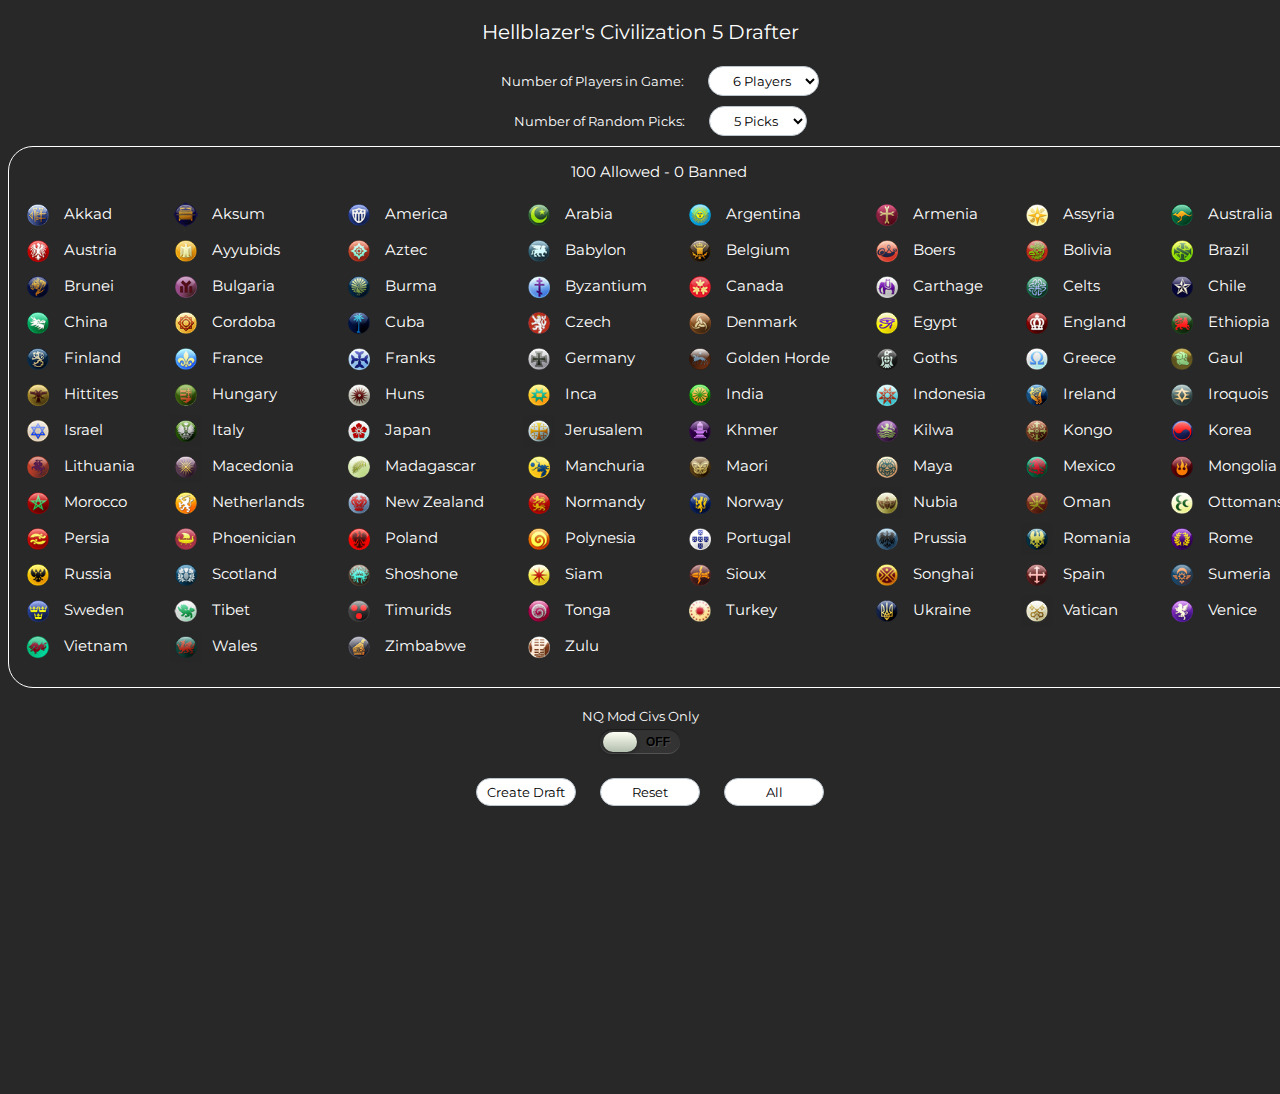
==== index.htm @ 3c6001a4 "civ list match for Lovemod" ====
﻿<!DOCTYPE html PUBLIC "-//W3C//DTD XHTML 1.0 Transitional//EN" "http://www.w3.org/TR/xhtml1/DTD/xhtml1-transitional.dtd">
<html xmlns="http://www.w3.org/1999/xhtml">

<head>
<meta content="text/html; charset=utf-8" http-equiv="Content-Type" />
<title>Hellblazer's Civilization 5 Drafter</title>
<link href="civ5drafter.css" rel="stylesheet" type="text/css" />
<script src="https://ajax.googleapis.com/ajax/libs/jquery/3.3.1/jquery.min.js"></script>
<script src="drafter.js"></script>
</head>

<body>
	<div id="main">
		<div id="header">
			<p class="headline">Hellblazer's Civilization 5 Drafter</p>
		</div>
		
		<form method="post">
			<div id="playerdetails">
			    <ul>
			        <li>
			            <label>Number of Players in Game</label>
			            <select class="drafterdropbox" id="gameplayers">
			                <option>1 Player</option>
			                <option>2 Players</option>
			                <option>3 Players</option>
			                <option>4 Players</option>
			                <option>5 Players</option>
			                <option selected="selected">6 Players</option>
			                <option>7 Players</option>
			                <option>8 Players</option>
			                <option>9 Players</option>
			                <option>10 Players</option>
			                <option>11 Players</option>
			                <option>12 Players</option>
			            </select>
			        </li>
			        <li>
			            <label>Number of Random Picks</label>
			            <select class="drafterdropbox" id="picks">
			                <option>1 Pick</option>
			                <option>2 Picks</option>
			                <option>3 Picks</option>
			                <option>4 Picks</option>
			                <option selected="selected">5 Picks</option>
			                <option>6 Picks</option>
			                <option>7 Picks</option>
			                <option>8 Picks</option>
			                <option>9 Picks</option>
			                <option>10 Picks</option>
			            </select>
			        </li>
			    </ul>
			</div>
			
			<div id="civselections">
				<p class="selectorheadline">100 Allowed - 0 Banned</p>
				<table id="civilizations">
					<tr>
						<td class="Akkad"><img src="img/akkad.png"></img>Akkad</td>
						<td class="Aksum"><img src="img/aksum.png"></img>Aksum</td>
						<td class="America"><img src="img/america.png"></img>America</td>
						<td class="Arabia"><img src="img/arabia.png"></img>Arabia</td>
						<td class="Argentina"><img src="img/argentina.png"></img>Argentina</td>						
						<td class="Armenia"><img src="img/armenia.png"></img>Armenia</td>
						<td class="Assyria"><img src="img/assyria.png"></img>Assyria</td>	
						<td class="Australia"><img src="img/australia.png"></img>Australia</td>
					</tr>
					<tr>		
						<td class="Austria"><img src="img/austria.png"></img>Austria</td>
						<td class="Ayyubids"><img src="img/ayyubids.png"></img>Ayyubids</td>
						<td class="Aztec"><img src="img/aztec.png"></img>Aztec</td>
						<td class="Babylon"><img src="img/babylon.png"></img>Babylon</td>
						<td class="Belgium"><img src="img/belgium.png"></img>Belgium</td>
						<td class="Boers"><img src="img/boers.png"></img>Boers</td>
						<td class="Bolivia"><img src="img/bolivia.png"></img>Bolivia</td>
						<td class="Brazil"><img src="img/brazil.png"></img>Brazil</td>
						
					</tr>
					<tr>
						<td class="Bruneian"><img src="img/bruneian.png"></img>Brunei</td>
						<td class="Bulgaria"><img src="img/bulgaria.png"></img>Bulgaria</td>
						<td class="Burma"><img src="img/burma.png"></img>Burma</td>
						<td class="Byzantium"><img src="img/byzantium.png"></img>Byzantium</td>
						<td class="Canada"><img src="img/canada.png"></img>Canada</td>
						<td class="Carthage"><img src="img/carthage.png"></img>Carthage</td>
						<td class="Celts"><img src="img/celts.png"></img>Celts</td>
						<td class="Chile"><img src="img/chile.png"></img>Chile</td>	
					</tr>
					<tr>
						<td class="China"><img src="img/china.png"></img>China</td>
						<td class="Cordoba"><img src="img/moors.png"></img>Cordoba</td>
						<td class="Cuba"><img src="img/cuba.png"></img>Cuba</td>
						<td class="Czech"><img src="img/czech.png"></img>Czech</td>
						<td class="Denmark"><img src="img/denmark.png"></img>Denmark</td>
						<td class="Egypt"><img src="img/egypt.png"></img>Egypt</td>
						<td class="England"><img src="img/england.png"></img>England</td>
						<td class="Ethiopia"><img src="img/ethiopia.png"></img>Ethiopia</td>
					</tr>
					<tr>
						<td class="Finland"><img src="img/finland.png"></img>Finland</td>
						<td class="France"><img src="img/france.png"></img>France</td>
						<td class="Franks"><img src="img/franks.png"></img>Franks</td>
						<td class="Germany"><img src="img/germany.png"></img>Germany</td>
						<td class="Golden"><img src="img/golden.png"></img>Golden Horde</td>
						<td class="Goths"><img src="img/goths.png"></img>Goths</td>
						<td class="Greece"><img src="img/greece.png"></img>Greece</td>
						<td class="Gaul"><img src="img/gaul.png"></img>Gaul</td>
					</tr>
					<tr>
						<td class="Hittites"><img src="img/hittites.png"></img>Hittites</td>
						<td class="Hungary"><img src="img/hungary.png"></img>Hungary</td>
						<td class="Huns"><img src="img/huns.png"></img>Huns</td>
						<td class="Inca"><img src="img/inca.png"></img>Inca</td>
						<td class="India"><img src="img/india.png"></img>India</td>
						<td class="Indonesia"><img src="img/indonesia.png"></img>Indonesia</td>
						<td class="Ireland"><img src="img/ireland.png"></img>Ireland</td>
						<td class="Iroquois"><img src="img/iroquois.png"></img>Iroquois</td>
						
					</tr>
					<tr>
						<td class="Israel"><img src="img/israel.png"></img>Israel</td>
						<td class="Italy"><img src="img/italy.png"></img>Italy</td>
						<td class="Japan"><img src="img/japan.png"></img>Japan</td>
						<td class="Jerusalem"><img src="img/jerusalem.png"></img>Jerusalem</td>
						<td class="Khmer"><img src="img/khmer.png"></img>Khmer</td>
						<td class="Kilwa"><img src="img/kilwa.png"></img>Kilwa</td>
						<td class="Kongo"><img src="img/kongo.png"></img>Kongo</td>
						<td class="Korea"><img src="img/korea.png"></img>Korea</td>
					</tr>
					<tr>
						<td class="Lithuania"><img src="img/lithuania.png"></img>Lithuania</td>
						<td class="Macedonian"><img src="img/macedonian.png"></img>Macedonia</td>
						<td class="Malagasy"><img src="img/malagasy.png"></img>Madagascar</td>
						<td class="Manchuria"><img src="img/manchuria.png"></img>Manchuria</td>
						<td class="Maori"><img src="img/maori.png"></img>Maori</td>
						<td class="Maya"><img src="img/maya.png"></img>Maya</td>
						<td class="Mexican"><img src="img/mexican.png"></img>Mexico</td>
						<td class="Mongolia"><img src="img/mongolia.png"></img>Mongolia</td>
					</tr>
					<tr>
						<td class="Morocco"><img src="img/morocco.png"></img>Morocco</td>
						<td class="Netherlands"><img src="img/netherlands.png"></img>Netherlands</td>
						<td class="NewZealand"><img src="img/newzealand.png"></img>New Zealand</td>
						<td class="Normandy"><img src="img/normandy.png"></img>Normandy</td>
						<td class="Norway"><img src="img/norway.png"></img>Norway</td>
						<td class="Nubia"><img src="img/nubia.png"></img>Nubia</td>
						<td class="Oman"><img src="img/oman.png"></img>Oman</td>
						<td class="Ottomans"><img src="img/ottomans.png"></img>Ottomans</td>
					</tr>
					<tr>
						<td class="Persia"><img src="img/persia.png"></img>Persia</td>
						<td class="Phoenician"><img src="img/phoenician.png"></img>Phoenician</td>
						<td class="Poland"><img src="img/poland.png"></img>Poland</td>
						<td class="Polynesia"><img src="img/polynesia.png"></img>Polynesia</td>
						<td class="Portugal"><img src="img/portugal.png"></img>Portugal</td>
						<td class="Prussian"><img src="img/prussian.png"></img>Prussia</td>
						<td class="Romania"><img src="img/romania.png"></img>Romania</td>
						<td class="Rome"><img src="img/rome.png"></img>Rome</td>
					</tr>
					<tr>
						<td class="Russia"><img src="img/russia.png"></img>Russia</td>
						<td class="Scotland"><img src="img/scotland.png"></img>Scotland</td>
						<td class="Shoshone"><img src="img/shoshone.png"></img>Shoshone</td>
						<td class="Siam"><img src="img/siam.png"></img>Siam</td>
						<td class="Sioux"><img src="img/sioux.png"></img>Sioux</td>
						<td class="Songhai"><img src="img/songhai.png"></img>Songhai</td>
						<td class="Spain"><img src="img/spain.png"></img>Spain</td>
						<td class="Sumeria"><img src="img/sumeria.png"></img>Sumeria</td>
					</tr>
					<tr>
						<td class="Sweden"><img src="img/sweden.png"></img>Sweden</td>
						<td class="Tibet"><img src="img/tibet.png"></img>Tibet</td>
						<td class="Timurids"><img src="img/timurids.png"></img>Timurids</td>
						<td class="Tonga"><img src="img/tonga.png"></img>Tonga</td>
						<td class="Turkey"><img src="img/turkey.png"></img>Turkey</td>
						<td class="Ukraine"><img src="img/ukraine.png"></img>Ukraine</td>
						<td class="Vatican"><img src="img/vatican.png"></img>Vatican</td>
						<td class="Venetian"><img src="img/venetian.png"></img>Venice</td>
					</tr>
					<tr>
						<td class="Vietnam"><img src="img/vietnam.png"></img>Vietnam</td>
						<td class="Wales"><img src="img/wales.png"></img>Wales</td>
						<td class="Zimbabwe"><img src="img/zimbabwe.png"></img>Zimbabwe</td>
						<td class="Zulu"><img src="img/zulu.png"></img>Zulu</td>
					</tr>
				</table>
			</div>
			<div id="nqonly">
				<label>NQ Mod Civs Only</label>
				<div class="slideThree">  
			      <input type="checkbox" value="None" id="slideThree" name="check" unchecked />
			      <label for="slideThree"></label>
			    </div>

			</div>
			<div id="buttons">
				<input class="submitbutton" name="create" id="create" type="button" value="Create Draft" />
				<input class="submitbutton" name="reset" id="reset" type="button" value="Reset" />
				<input class="submitbutton" name="all" id="all" type="button" value="All" />
			</div>
		</form>
		
		<div id="results">
		</div>
	</div>
	
	<div id="copyresultstext">
		<textarea rows="4" cols="50" id="copyTarget">
			Text to Copy
		</textarea>
	</div>
</body>
</html>
---- civ5drafter.css ----
﻿@import url('https://fonts.googleapis.com/css?family=Montserrat');

@font-face {
  font-family: "Montserrat";
}

body {
	background-color: #282828;
}
#main {
	margin: auto;
    width: 100%;
    height: 1000px;
}

#header {
	margin: auto;
    width: 100%;
    height: 30px;
}

.headline {
	font-family: Montserrat;
	font-size: 20px;
	text-align: center;
	color: #ffffff;
}

ul li {
  	list-style: none;
  	font-family: Montserrat;
	font-size: 15px;
	left: 100px;
	color: #ffffff;
	padding-bottom: 10px;

}

ul li > label:after, ul li > label:after {
  	content:":";
}

label {
  	/*display: inline-block;*/
	text-align: right;
	width: 200px;
	font-size: 13px;
	line-height: 16px;
}

input, select {
	display: inline-block;
	background-color: #fff;
	border: solid 1px #BBC5CE;
	margin: 0;
	padding: 5px;
	-moz-border-radius: 2px;
	-webkit-border-radius: 2px;
	border-radius: 2px;
}

#playerdetails {
	margin: auto;
	text-align: center;
    width: 100%;
    height: 50px;

}

#civselections {
	border: 1px solid #ffffff;
	border-radius: 25px;
	margin: auto;
	margin-top: 30px;
	left: 50%;
	width: 1300px;
	height: 540px;
}

.selectorheadline {
	font-family: Montserrat;
	font-size: 15px;
	text-align: center;
	color: #ffffff;

}

#civilizations {
	width: 100%;
	font-family: Montserrat;
	font-size: 15px;
	text-align: center;
	color: #ffffff;
	margin: 0 auto;
}

#civilizations td {
	text-align: left;
	vertical-align:middle;
	/*width: 50px;*/
}

#civilizations img {
	vertical-align:middle;
	padding-right: 10px;
	padding-left: 10px;
	width: 32px;
	height: auto;
}

.civname {
	text-align: left;
}

#nqonly {
	font-family: Montserrat;
	font-size: 15px;
	color: #ffffff;
	margin: auto;
	padding-top: 20px;
	padding-bottom: 20px;
	top: 770px;
	left: 50%;
    width: 750px;
    height: 50px;
	text-align: center;
}

.nqonlybox {
	
}

#buttons {
	margin: auto;
	top: 770px;
	left: 50%;
    width: 750px;
    height: 50px;
	text-align: center;
}

#civilizations td:hover {
	background-color: #464646;
}

#civilizations label {
    clear:left;
    text-align:left;
    width: 50px;
}

.submitbutton {
	font-family: Montserrat;
	border-radius: 15px;
	width: 100px;
	margin-left: 20px;
	
}

.drafterdropbox {
	font-family: Montserrat;
	border-radius: 15px;
	padding-left: 20px;
	margin-left: 20px;
}

#results {
	font-family: Montserrat;
	margin: auto;
	top: 815px;
	left: 50%;
    width: 100%;
    height: 50px;
	text-align: center;
}

.drawerror {
	text-align: center;
	color: #ffff00;
}

.drawresults {
	margin: 0 auto;
	color: #000000;
	background-color: #4CAF50;
}

#results img {
	vertical-align:middle;
	padding-right: 10px;
	padding-left: 10px;
	width: 32px;
	height: auto;
}

#copyresults {
	margin: auto;
	margin-top: 15px;
	top: 770px;
	left: 50%;
    width: 750px;
    height: 50px;
	text-align: center;
}

#copyresultstext {
	margin-left: -999px;
}

.rescopied {
	text-align: center;
	color: #ffffff;

}

/* .slideThree */
.slideThree {
  width: 80px;
  height: 24px;
  background: #333;
  margin: 5px auto;
  position: relative;
  border-radius: 50px;
  box-shadow: inset 0px 1px 1px rgba(0, 0, 0, 0.5), 0px 1px 0px rgba(255, 255, 255, 0.2);
}
.slideThree:after {
  content: 'OFF';
  color: #000;
  position: absolute;
  right: 10px;
  z-index: 0;
  font: 12px/26px Arial, sans-serif;
  font-weight: bold;
  text-shadow: 1px 1px 0px rgba(255, 255, 255, 0.15);
}
.slideThree:before {
  content: 'ON';
  color: #27ae60;
  position: absolute;
  left: 10px;
  z-index: 0;
  font: 12px/26px Arial, sans-serif;
  font-weight: bold;
}
.slideThree label {
  display: block;
  width: 34px;
  height: 20px;
  cursor: pointer;
  position: absolute;
  top: 3px;
  left: 3px;
  z-index: 1;
  background: #fcfff4;
  background: linear-gradient(to bottom, #fcfff4 0%, #dfe5d7 40%, #b3bead 100%);
  border-radius: 50px;
  transition: all 0.4s ease;
  box-shadow: 0px 2px 5px 0px rgba(0, 0, 0, 0.3);
}
.slideThree input[type=checkbox] {
  visibility: hidden;
}
.slideThree input[type=checkbox]:checked + label {
  left: 43px;
}
/* end .slideThree */
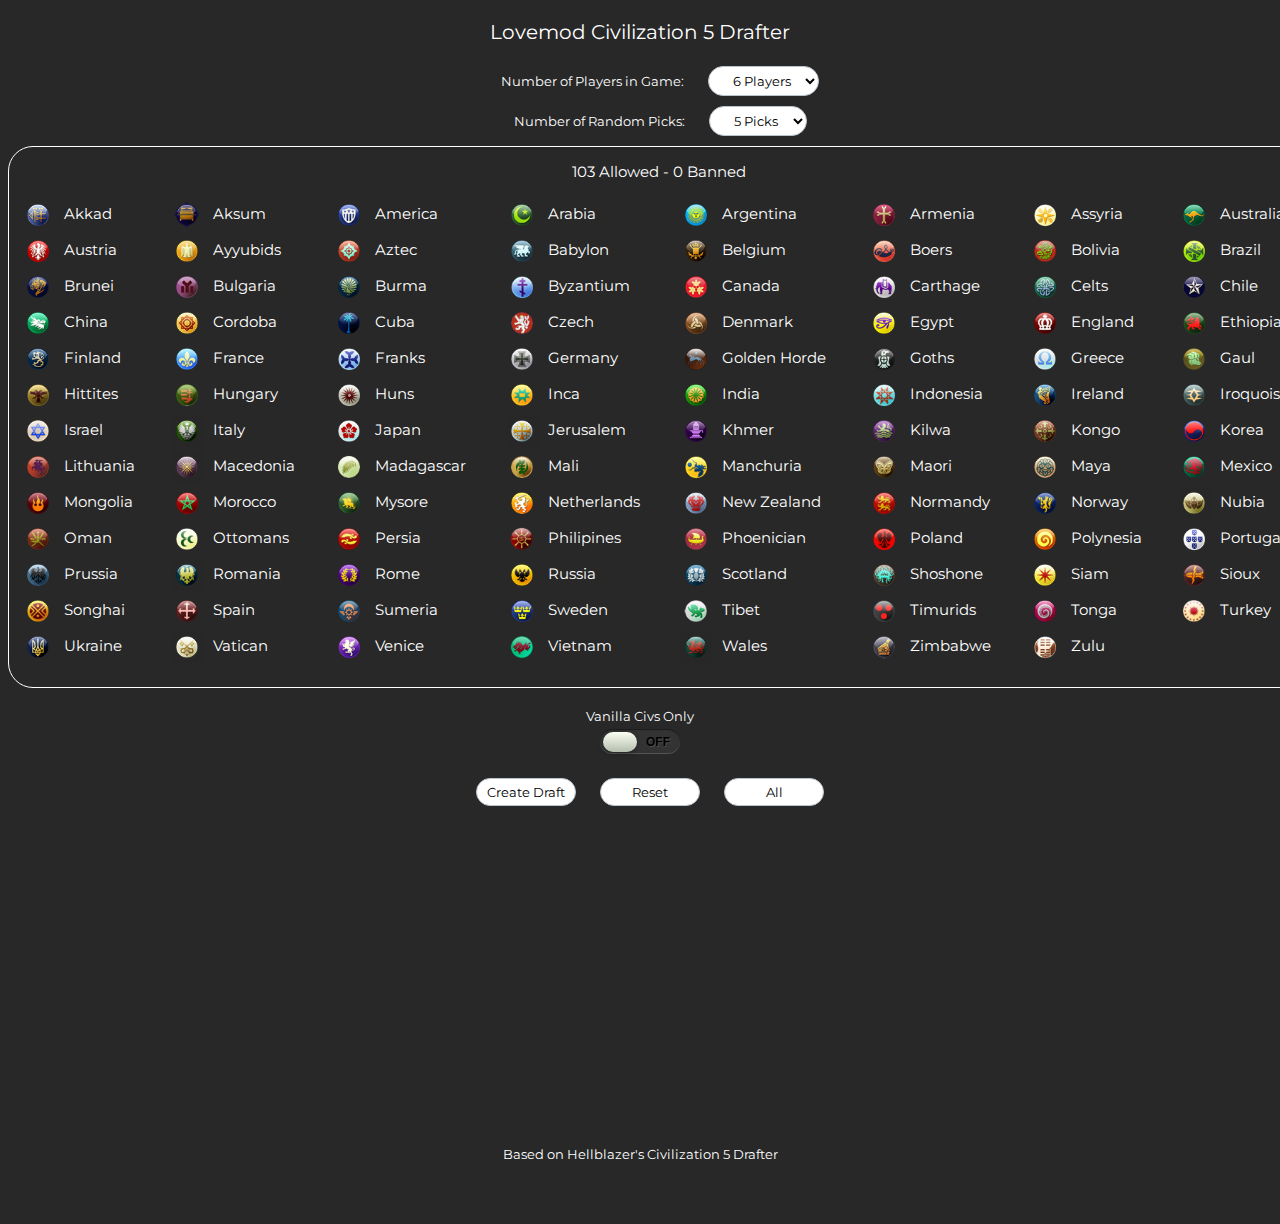
==== commit 482ed613: "Mysore, Mali, Philipines added to drafter magic number to const variable" ====
--- a/index.htm
+++ b/index.htm
@@ -3,7 +3,7 @@
 
 <head>
 <meta content="text/html; charset=utf-8" http-equiv="Content-Type" />
-<title>Hellblazer's Civilization 5 Drafter</title>
+<title>Lovemod Civilization 5 Drafter</title>
 <link href="civ5drafter.css" rel="stylesheet" type="text/css" />
 <script src="https://ajax.googleapis.com/ajax/libs/jquery/3.3.1/jquery.min.js"></script>
 <script src="drafter.js"></script>
@@ -12,7 +12,7 @@
 <body>
 	<div id="main">
 		<div id="header">
-			<p class="headline">Hellblazer's Civilization 5 Drafter</p>
+			<p class="headline">Lovemod Civilization 5 Drafter</p>
 		</div>
 		
 		<form method="post">
@@ -54,7 +54,7 @@
 			</div>
 			
 			<div id="civselections">
-				<p class="selectorheadline">100 Allowed - 0 Banned</p>
+				<p class="selectorheadline">103 Allowed - 0 Banned</p>
 				<table id="civilizations">
 					<tr>
 						<td class="Akkad"><img src="img/akkad.png"></img>Akkad</td>
@@ -89,7 +89,7 @@
 					</tr>
 					<tr>
 						<td class="China"><img src="img/china.png"></img>China</td>
-						<td class="Cordoba"><img src="img/moors.png"></img>Cordoba</td>
+						<td class="Cordoba"><img src="img/cordoba.png"></img>Cordoba</td>
 						<td class="Cuba"><img src="img/cuba.png"></img>Cuba</td>
 						<td class="Czech"><img src="img/czech.png"></img>Czech</td>
 						<td class="Denmark"><img src="img/denmark.png"></img>Denmark</td>
@@ -132,53 +132,56 @@
 						<td class="Lithuania"><img src="img/lithuania.png"></img>Lithuania</td>
 						<td class="Macedonian"><img src="img/macedonian.png"></img>Macedonia</td>
 						<td class="Malagasy"><img src="img/malagasy.png"></img>Madagascar</td>
+						<td class="Mali"><img src="img/mali.png"></img>Mali</td>
 						<td class="Manchuria"><img src="img/manchuria.png"></img>Manchuria</td>
 						<td class="Maori"><img src="img/maori.png"></img>Maori</td>
 						<td class="Maya"><img src="img/maya.png"></img>Maya</td>
 						<td class="Mexican"><img src="img/mexican.png"></img>Mexico</td>
+					</tr>
+					<tr>
 						<td class="Mongolia"><img src="img/mongolia.png"></img>Mongolia</td>
-					</tr>
-					<tr>
 						<td class="Morocco"><img src="img/morocco.png"></img>Morocco</td>
+						<td class="Mysore"><img src="img/mysore.png"></img>Mysore</td>
 						<td class="Netherlands"><img src="img/netherlands.png"></img>Netherlands</td>
 						<td class="NewZealand"><img src="img/newzealand.png"></img>New Zealand</td>
 						<td class="Normandy"><img src="img/normandy.png"></img>Normandy</td>
 						<td class="Norway"><img src="img/norway.png"></img>Norway</td>
 						<td class="Nubia"><img src="img/nubia.png"></img>Nubia</td>
+					</tr>
+					<tr>
 						<td class="Oman"><img src="img/oman.png"></img>Oman</td>
 						<td class="Ottomans"><img src="img/ottomans.png"></img>Ottomans</td>
-					</tr>
-					<tr>
 						<td class="Persia"><img src="img/persia.png"></img>Persia</td>
+						<td class="Philipines"><img src="img/philipines.png"></img>Philipines</td>
 						<td class="Phoenician"><img src="img/phoenician.png"></img>Phoenician</td>
 						<td class="Poland"><img src="img/poland.png"></img>Poland</td>
 						<td class="Polynesia"><img src="img/polynesia.png"></img>Polynesia</td>
 						<td class="Portugal"><img src="img/portugal.png"></img>Portugal</td>
+					</tr>
+					<tr>
 						<td class="Prussian"><img src="img/prussian.png"></img>Prussia</td>
 						<td class="Romania"><img src="img/romania.png"></img>Romania</td>
 						<td class="Rome"><img src="img/rome.png"></img>Rome</td>
-					</tr>
-					<tr>
 						<td class="Russia"><img src="img/russia.png"></img>Russia</td>
 						<td class="Scotland"><img src="img/scotland.png"></img>Scotland</td>
 						<td class="Shoshone"><img src="img/shoshone.png"></img>Shoshone</td>
 						<td class="Siam"><img src="img/siam.png"></img>Siam</td>
 						<td class="Sioux"><img src="img/sioux.png"></img>Sioux</td>
+					</tr>
+					<tr>
 						<td class="Songhai"><img src="img/songhai.png"></img>Songhai</td>
 						<td class="Spain"><img src="img/spain.png"></img>Spain</td>
 						<td class="Sumeria"><img src="img/sumeria.png"></img>Sumeria</td>
-					</tr>
-					<tr>
 						<td class="Sweden"><img src="img/sweden.png"></img>Sweden</td>
 						<td class="Tibet"><img src="img/tibet.png"></img>Tibet</td>
 						<td class="Timurids"><img src="img/timurids.png"></img>Timurids</td>
 						<td class="Tonga"><img src="img/tonga.png"></img>Tonga</td>
 						<td class="Turkey"><img src="img/turkey.png"></img>Turkey</td>
+					</tr>
+					<tr>
 						<td class="Ukraine"><img src="img/ukraine.png"></img>Ukraine</td>
 						<td class="Vatican"><img src="img/vatican.png"></img>Vatican</td>
 						<td class="Venetian"><img src="img/venetian.png"></img>Venice</td>
-					</tr>
-					<tr>
 						<td class="Vietnam"><img src="img/vietnam.png"></img>Vietnam</td>
 						<td class="Wales"><img src="img/wales.png"></img>Wales</td>
 						<td class="Zimbabwe"><img src="img/zimbabwe.png"></img>Zimbabwe</td>
@@ -187,7 +190,7 @@
 				</table>
 			</div>
 			<div id="nqonly">
-				<label>NQ Mod Civs Only</label>
+				<label>Vanilla Civs Only</label>
 				<div class="slideThree">  
 			      <input type="checkbox" value="None" id="slideThree" name="check" unchecked />
 			      <label for="slideThree"></label>
@@ -210,5 +213,9 @@
 			Text to Copy
 		</textarea>
 	</div>
+	
+	<div id="credits">
+		<label>Based on Hellblazer's Civilization 5 Drafter</label>
+	</div>
 </body>
 </html>
--- a/civ5drafter.css
+++ b/civ5drafter.css
@@ -118,6 +118,20 @@
 	color: #ffffff;
 	margin: auto;
 	padding-top: 20px;
+	padding-bottom: 20px;
+	top: 770px;
+	left: 50%;
+    width: 750px;
+    height: 50px;
+	text-align: center;
+}
+
+#credits {
+	font-family: Montserrat;
+	font-size: 15px;
+	color: #ffffff;
+	margin: auto;
+	padding-top: 60px;
 	padding-bottom: 20px;
 	top: 770px;
 	left: 50%;
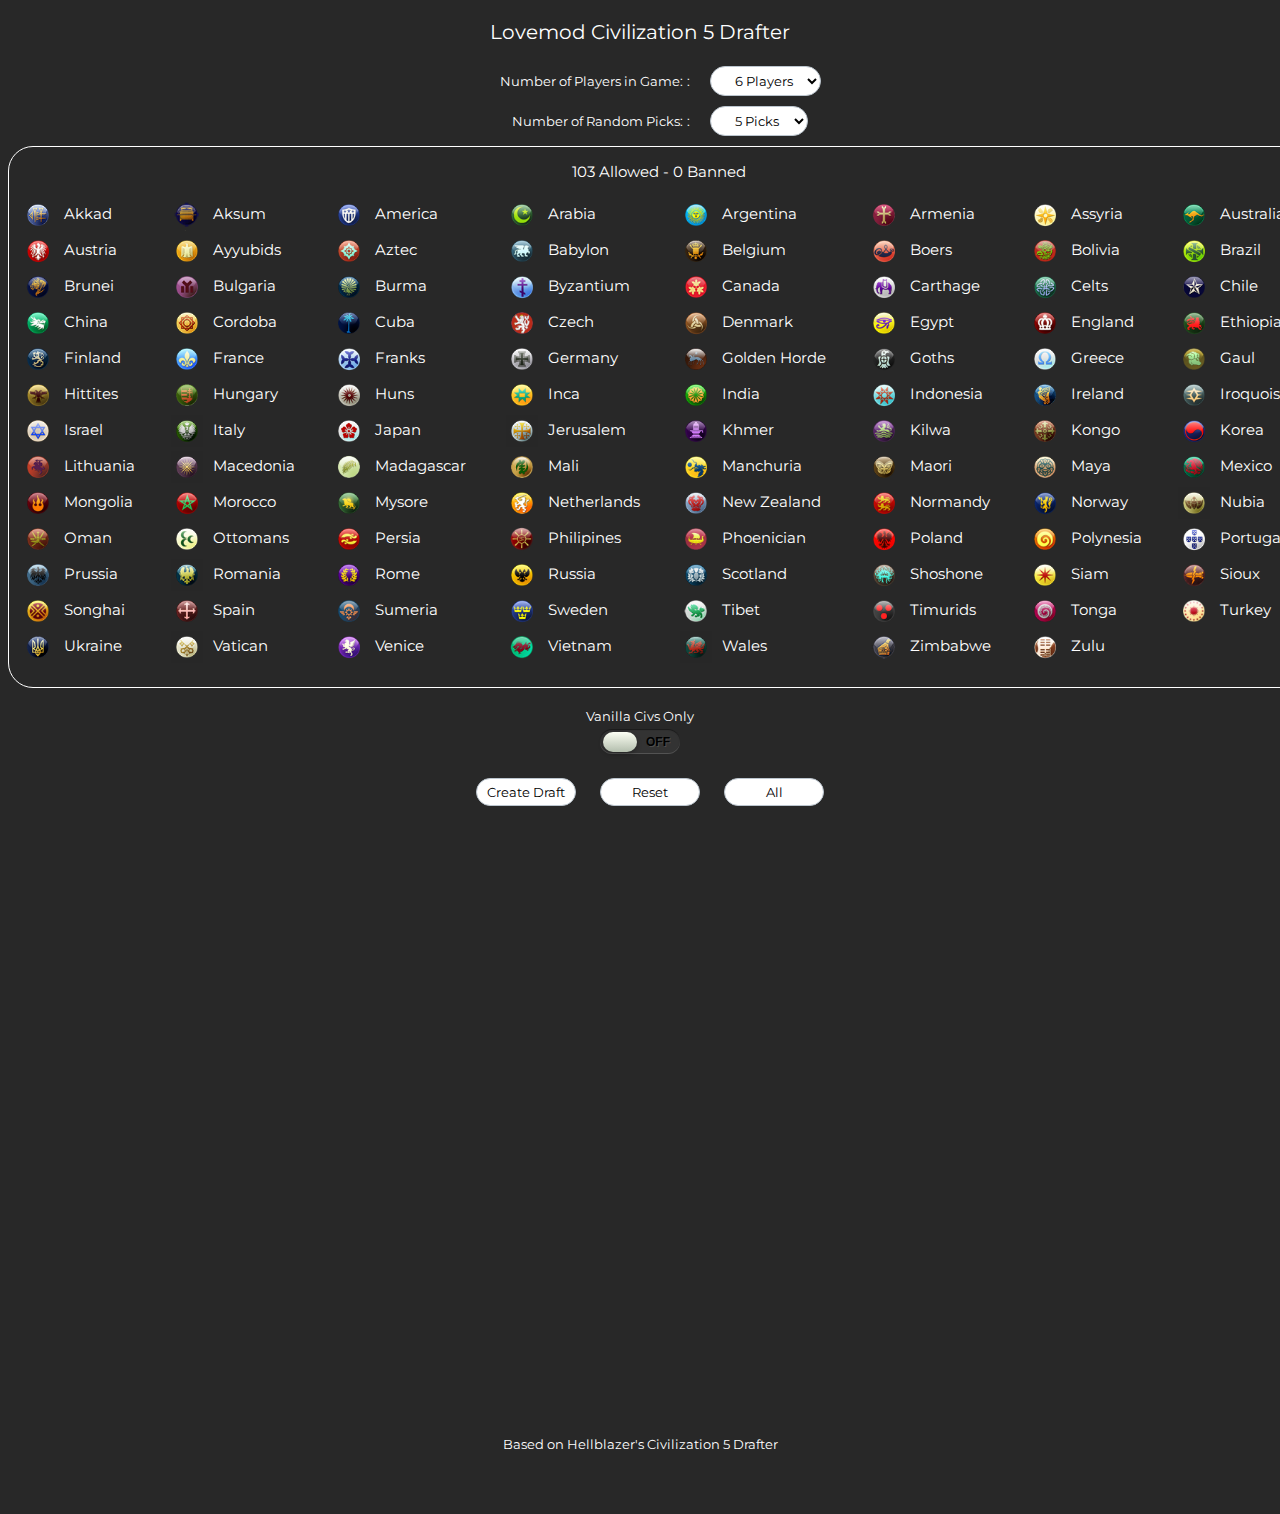
==== commit 36cd9cf8: "silencing warnings" ====
--- a/index.htm
+++ b/index.htm
@@ -1,12 +1,12 @@
 ﻿<!DOCTYPE html PUBLIC "-//W3C//DTD XHTML 1.0 Transitional//EN" "http://www.w3.org/TR/xhtml1/DTD/xhtml1-transitional.dtd">
-<html xmlns="http://www.w3.org/1999/xhtml">
+<html xmlns="http://www.w3.org/1999/xhtml" lang="">
 
 <head>
 <meta content="text/html; charset=utf-8" http-equiv="Content-Type" />
 <title>Lovemod Civilization 5 Drafter</title>
 <link href="civ5drafter.css" rel="stylesheet" type="text/css" />
-<script src="https://ajax.googleapis.com/ajax/libs/jquery/3.3.1/jquery.min.js"></script>
-<script src="drafter.js"></script>
+<script src="https://ajax.googleapis.com/ajax/libs/jquery/3.3.1/jquery.min.js" type=""></script>
+<script src="drafter.js" type=""></script>
 </head>
 
 <body>
@@ -15,12 +15,12 @@
 			<p class="headline">Lovemod Civilization 5 Drafter</p>
 		</div>
 		
-		<form method="post">
+		<form method="post" action="">
 			<div id="playerdetails">
 			    <ul>
 			        <li>
 			            <label>Number of Players in Game</label>
-			            <select class="drafterdropbox" id="gameplayers">
+						<label for="gameplayers"></label><select class="drafterdropbox" id="gameplayers">
 			                <option>1 Player</option>
 			                <option>2 Players</option>
 			                <option>3 Players</option>
@@ -37,7 +37,7 @@
 			        </li>
 			        <li>
 			            <label>Number of Random Picks</label>
-			            <select class="drafterdropbox" id="picks">
+						<label for="picks"></label><select class="drafterdropbox" id="picks">
 			                <option>1 Pick</option>
 			                <option>2 Picks</option>
 			                <option>3 Picks</option>
@@ -57,142 +57,142 @@
 				<p class="selectorheadline">103 Allowed - 0 Banned</p>
 				<table id="civilizations">
 					<tr>
-						<td class="Akkad"><img src="img/akkad.png"></img>Akkad</td>
-						<td class="Aksum"><img src="img/aksum.png"></img>Aksum</td>
-						<td class="America"><img src="img/america.png"></img>America</td>
-						<td class="Arabia"><img src="img/arabia.png"></img>Arabia</td>
-						<td class="Argentina"><img src="img/argentina.png"></img>Argentina</td>						
-						<td class="Armenia"><img src="img/armenia.png"></img>Armenia</td>
-						<td class="Assyria"><img src="img/assyria.png"></img>Assyria</td>	
-						<td class="Australia"><img src="img/australia.png"></img>Australia</td>
+						<td class="Akkad"><img src="img/akkad.png" alt="">Akkad</td>
+						<td class="Aksum"><img src="img/aksum.png" alt="">Aksum</td>
+						<td class="America"><img src="img/america.png" alt="">America</td>
+						<td class="Arabia"><img src="img/arabia.png" alt="">Arabia</td>
+						<td class="Argentina"><img src="img/argentina.png" alt="">Argentina</td>						
+						<td class="Armenia"><img src="img/armenia.png" alt="">Armenia</td>
+						<td class="Assyria"><img src="img/assyria.png" alt="">Assyria</td>	
+						<td class="Australia"><img src="img/australia.png" alt="">Australia</td>
 					</tr>
 					<tr>		
-						<td class="Austria"><img src="img/austria.png"></img>Austria</td>
-						<td class="Ayyubids"><img src="img/ayyubids.png"></img>Ayyubids</td>
-						<td class="Aztec"><img src="img/aztec.png"></img>Aztec</td>
-						<td class="Babylon"><img src="img/babylon.png"></img>Babylon</td>
-						<td class="Belgium"><img src="img/belgium.png"></img>Belgium</td>
-						<td class="Boers"><img src="img/boers.png"></img>Boers</td>
-						<td class="Bolivia"><img src="img/bolivia.png"></img>Bolivia</td>
-						<td class="Brazil"><img src="img/brazil.png"></img>Brazil</td>
+						<td class="Austria"><img src="img/austria.png" alt="">Austria</td>
+						<td class="Ayyubids"><img src="img/ayyubids.png" alt="">Ayyubids</td>
+						<td class="Aztec"><img src="img/aztec.png" alt="">Aztec</td>
+						<td class="Babylon"><img src="img/babylon.png" alt="">Babylon</td>
+						<td class="Belgium"><img src="img/belgium.png" alt="">Belgium</td>
+						<td class="Boers"><img src="img/boers.png" alt="">Boers</td>
+						<td class="Bolivia"><img src="img/bolivia.png" alt="">Bolivia</td>
+						<td class="Brazil"><img src="img/brazil.png" alt="">Brazil</td>
 						
 					</tr>
 					<tr>
-						<td class="Bruneian"><img src="img/bruneian.png"></img>Brunei</td>
-						<td class="Bulgaria"><img src="img/bulgaria.png"></img>Bulgaria</td>
-						<td class="Burma"><img src="img/burma.png"></img>Burma</td>
-						<td class="Byzantium"><img src="img/byzantium.png"></img>Byzantium</td>
-						<td class="Canada"><img src="img/canada.png"></img>Canada</td>
-						<td class="Carthage"><img src="img/carthage.png"></img>Carthage</td>
-						<td class="Celts"><img src="img/celts.png"></img>Celts</td>
-						<td class="Chile"><img src="img/chile.png"></img>Chile</td>	
-					</tr>
-					<tr>
-						<td class="China"><img src="img/china.png"></img>China</td>
-						<td class="Cordoba"><img src="img/cordoba.png"></img>Cordoba</td>
-						<td class="Cuba"><img src="img/cuba.png"></img>Cuba</td>
-						<td class="Czech"><img src="img/czech.png"></img>Czech</td>
-						<td class="Denmark"><img src="img/denmark.png"></img>Denmark</td>
-						<td class="Egypt"><img src="img/egypt.png"></img>Egypt</td>
-						<td class="England"><img src="img/england.png"></img>England</td>
-						<td class="Ethiopia"><img src="img/ethiopia.png"></img>Ethiopia</td>
-					</tr>
-					<tr>
-						<td class="Finland"><img src="img/finland.png"></img>Finland</td>
-						<td class="France"><img src="img/france.png"></img>France</td>
-						<td class="Franks"><img src="img/franks.png"></img>Franks</td>
-						<td class="Germany"><img src="img/germany.png"></img>Germany</td>
-						<td class="Golden"><img src="img/golden.png"></img>Golden Horde</td>
-						<td class="Goths"><img src="img/goths.png"></img>Goths</td>
-						<td class="Greece"><img src="img/greece.png"></img>Greece</td>
-						<td class="Gaul"><img src="img/gaul.png"></img>Gaul</td>
-					</tr>
-					<tr>
-						<td class="Hittites"><img src="img/hittites.png"></img>Hittites</td>
-						<td class="Hungary"><img src="img/hungary.png"></img>Hungary</td>
-						<td class="Huns"><img src="img/huns.png"></img>Huns</td>
-						<td class="Inca"><img src="img/inca.png"></img>Inca</td>
-						<td class="India"><img src="img/india.png"></img>India</td>
-						<td class="Indonesia"><img src="img/indonesia.png"></img>Indonesia</td>
-						<td class="Ireland"><img src="img/ireland.png"></img>Ireland</td>
-						<td class="Iroquois"><img src="img/iroquois.png"></img>Iroquois</td>
+						<td class="Bruneian"><img src="img/bruneian.png" alt="">Brunei</td>
+						<td class="Bulgaria"><img src="img/bulgaria.png" alt="">Bulgaria</td>
+						<td class="Burma"><img src="img/burma.png" alt="">Burma</td>
+						<td class="Byzantium"><img src="img/byzantium.png" alt="">Byzantium</td>
+						<td class="Canada"><img src="img/canada.png" alt="">Canada</td>
+						<td class="Carthage"><img src="img/carthage.png" alt="">Carthage</td>
+						<td class="Celts"><img src="img/celts.png" alt="">Celts</td>
+						<td class="Chile"><img src="img/chile.png" alt="">Chile</td>	
+					</tr>
+					<tr>
+						<td class="China"><img src="img/china.png" alt="">China</td>
+						<td class="Cordoba"><img src="img/cordoba.png" alt="">Cordoba</td>
+						<td class="Cuba"><img src="img/cuba.png" alt="">Cuba</td>
+						<td class="Czech"><img src="img/czech.png" alt="">Czech</td>
+						<td class="Denmark"><img src="img/denmark.png" alt="">Denmark</td>
+						<td class="Egypt"><img src="img/egypt.png" alt="">Egypt</td>
+						<td class="England"><img src="img/england.png" alt="">England</td>
+						<td class="Ethiopia"><img src="img/ethiopia.png" alt="">Ethiopia</td>
+					</tr>
+					<tr>
+						<td class="Finland"><img src="img/finland.png" alt="">Finland</td>
+						<td class="France"><img src="img/france.png" alt="">France</td>
+						<td class="Franks"><img src="img/franks.png" alt="">Franks</td>
+						<td class="Germany"><img src="img/germany.png" alt="">Germany</td>
+						<td class="Golden"><img src="img/golden.png" alt="">Golden Horde</td>
+						<td class="Goths"><img src="img/goths.png" alt="">Goths</td>
+						<td class="Greece"><img src="img/greece.png" alt="">Greece</td>
+						<td class="Gaul"><img src="img/gaul.png" alt="">Gaul</td>
+					</tr>
+					<tr>
+						<td class="Hittites"><img src="img/hittites.png" alt="">Hittites</td>
+						<td class="Hungary"><img src="img/hungary.png" alt="">Hungary</td>
+						<td class="Huns"><img src="img/huns.png" alt="">Huns</td>
+						<td class="Inca"><img src="img/inca.png" alt="">Inca</td>
+						<td class="India"><img src="img/india.png" alt="">India</td>
+						<td class="Indonesia"><img src="img/indonesia.png" alt="">Indonesia</td>
+						<td class="Ireland"><img src="img/ireland.png" alt="">Ireland</td>
+						<td class="Iroquois"><img src="img/iroquois.png" alt="">Iroquois</td>
 						
 					</tr>
 					<tr>
-						<td class="Israel"><img src="img/israel.png"></img>Israel</td>
-						<td class="Italy"><img src="img/italy.png"></img>Italy</td>
-						<td class="Japan"><img src="img/japan.png"></img>Japan</td>
-						<td class="Jerusalem"><img src="img/jerusalem.png"></img>Jerusalem</td>
-						<td class="Khmer"><img src="img/khmer.png"></img>Khmer</td>
-						<td class="Kilwa"><img src="img/kilwa.png"></img>Kilwa</td>
-						<td class="Kongo"><img src="img/kongo.png"></img>Kongo</td>
-						<td class="Korea"><img src="img/korea.png"></img>Korea</td>
-					</tr>
-					<tr>
-						<td class="Lithuania"><img src="img/lithuania.png"></img>Lithuania</td>
-						<td class="Macedonian"><img src="img/macedonian.png"></img>Macedonia</td>
-						<td class="Malagasy"><img src="img/malagasy.png"></img>Madagascar</td>
-						<td class="Mali"><img src="img/mali.png"></img>Mali</td>
-						<td class="Manchuria"><img src="img/manchuria.png"></img>Manchuria</td>
-						<td class="Maori"><img src="img/maori.png"></img>Maori</td>
-						<td class="Maya"><img src="img/maya.png"></img>Maya</td>
-						<td class="Mexican"><img src="img/mexican.png"></img>Mexico</td>
-					</tr>
-					<tr>
-						<td class="Mongolia"><img src="img/mongolia.png"></img>Mongolia</td>
-						<td class="Morocco"><img src="img/morocco.png"></img>Morocco</td>
-						<td class="Mysore"><img src="img/mysore.png"></img>Mysore</td>
-						<td class="Netherlands"><img src="img/netherlands.png"></img>Netherlands</td>
-						<td class="NewZealand"><img src="img/newzealand.png"></img>New Zealand</td>
-						<td class="Normandy"><img src="img/normandy.png"></img>Normandy</td>
-						<td class="Norway"><img src="img/norway.png"></img>Norway</td>
-						<td class="Nubia"><img src="img/nubia.png"></img>Nubia</td>
-					</tr>
-					<tr>
-						<td class="Oman"><img src="img/oman.png"></img>Oman</td>
-						<td class="Ottomans"><img src="img/ottomans.png"></img>Ottomans</td>
-						<td class="Persia"><img src="img/persia.png"></img>Persia</td>
-						<td class="Philipines"><img src="img/philipines.png"></img>Philipines</td>
-						<td class="Phoenician"><img src="img/phoenician.png"></img>Phoenician</td>
-						<td class="Poland"><img src="img/poland.png"></img>Poland</td>
-						<td class="Polynesia"><img src="img/polynesia.png"></img>Polynesia</td>
-						<td class="Portugal"><img src="img/portugal.png"></img>Portugal</td>
-					</tr>
-					<tr>
-						<td class="Prussian"><img src="img/prussian.png"></img>Prussia</td>
-						<td class="Romania"><img src="img/romania.png"></img>Romania</td>
-						<td class="Rome"><img src="img/rome.png"></img>Rome</td>
-						<td class="Russia"><img src="img/russia.png"></img>Russia</td>
-						<td class="Scotland"><img src="img/scotland.png"></img>Scotland</td>
-						<td class="Shoshone"><img src="img/shoshone.png"></img>Shoshone</td>
-						<td class="Siam"><img src="img/siam.png"></img>Siam</td>
-						<td class="Sioux"><img src="img/sioux.png"></img>Sioux</td>
-					</tr>
-					<tr>
-						<td class="Songhai"><img src="img/songhai.png"></img>Songhai</td>
-						<td class="Spain"><img src="img/spain.png"></img>Spain</td>
-						<td class="Sumeria"><img src="img/sumeria.png"></img>Sumeria</td>
-						<td class="Sweden"><img src="img/sweden.png"></img>Sweden</td>
-						<td class="Tibet"><img src="img/tibet.png"></img>Tibet</td>
-						<td class="Timurids"><img src="img/timurids.png"></img>Timurids</td>
-						<td class="Tonga"><img src="img/tonga.png"></img>Tonga</td>
-						<td class="Turkey"><img src="img/turkey.png"></img>Turkey</td>
-					</tr>
-					<tr>
-						<td class="Ukraine"><img src="img/ukraine.png"></img>Ukraine</td>
-						<td class="Vatican"><img src="img/vatican.png"></img>Vatican</td>
-						<td class="Venetian"><img src="img/venetian.png"></img>Venice</td>
-						<td class="Vietnam"><img src="img/vietnam.png"></img>Vietnam</td>
-						<td class="Wales"><img src="img/wales.png"></img>Wales</td>
-						<td class="Zimbabwe"><img src="img/zimbabwe.png"></img>Zimbabwe</td>
-						<td class="Zulu"><img src="img/zulu.png"></img>Zulu</td>
+						<td class="Israel"><img src="img/israel.png" alt="">Israel</td>
+						<td class="Italy"><img src="img/italy.png" alt="">Italy</td>
+						<td class="Japan"><img src="img/japan.png" alt="">Japan</td>
+						<td class="Jerusalem"><img src="img/jerusalem.png" alt="">Jerusalem</td>
+						<td class="Khmer"><img src="img/khmer.png" alt="">Khmer</td>
+						<td class="Kilwa"><img src="img/kilwa.png" alt="">Kilwa</td>
+						<td class="Kongo"><img src="img/kongo.png" alt="">Kongo</td>
+						<td class="Korea"><img src="img/korea.png" alt="">Korea</td>
+					</tr>
+					<tr>
+						<td class="Lithuania"><img src="img/lithuania.png" alt="">Lithuania</td>
+						<td class="Macedonian"><img src="img/macedonian.png" alt="">Macedonia</td>
+						<td class="Malagasy"><img src="img/malagasy.png" alt="">Madagascar</td>
+						<td class="Mali"><img src="img/mali.png" alt="">Mali</td>
+						<td class="Manchuria"><img src="img/manchuria.png" alt="">Manchuria</td>
+						<td class="Maori"><img src="img/maori.png" alt="">Maori</td>
+						<td class="Maya"><img src="img/maya.png" alt="">Maya</td>
+						<td class="Mexican"><img src="img/mexican.png" alt="">Mexico</td>
+					</tr>
+					<tr>
+						<td class="Mongolia"><img src="img/mongolia.png" alt="">Mongolia</td>
+						<td class="Morocco"><img src="img/morocco.png" alt="">Morocco</td>
+						<td class="Mysore"><img src="img/mysore.png" alt="">Mysore</td>
+						<td class="Netherlands"><img src="img/netherlands.png" alt="">Netherlands</td>
+						<td class="NewZealand"><img src="img/newzealand.png" alt="">New Zealand</td>
+						<td class="Normandy"><img src="img/normandy.png" alt="">Normandy</td>
+						<td class="Norway"><img src="img/norway.png" alt="">Norway</td>
+						<td class="Nubia"><img src="img/nubia.png" alt="">Nubia</td>
+					</tr>
+					<tr>
+						<td class="Oman"><img src="img/oman.png" alt="">Oman</td>
+						<td class="Ottomans"><img src="img/ottomans.png" alt="">Ottomans</td>
+						<td class="Persia"><img src="img/persia.png" alt="">Persia</td>
+						<td class="Philipines"><img src="img/philipines.png" alt="">Philipines</td>
+						<td class="Phoenician"><img src="img/phoenician.png" alt="">Phoenician</td>
+						<td class="Poland"><img src="img/poland.png" alt="">Poland</td>
+						<td class="Polynesia"><img src="img/polynesia.png" alt="">Polynesia</td>
+						<td class="Portugal"><img src="img/portugal.png" alt="">Portugal</td>
+					</tr>
+					<tr>
+						<td class="Prussian"><img src="img/prussian.png" alt="">Prussia</td>
+						<td class="Romania"><img src="img/romania.png" alt="">Romania</td>
+						<td class="Rome"><img src="img/rome.png" alt="">Rome</td>
+						<td class="Russia"><img src="img/russia.png" alt="">Russia</td>
+						<td class="Scotland"><img src="img/scotland.png" alt="">Scotland</td>
+						<td class="Shoshone"><img src="img/shoshone.png" alt="">Shoshone</td>
+						<td class="Siam"><img src="img/siam.png" alt="">Siam</td>
+						<td class="Sioux"><img src="img/sioux.png" alt="">Sioux</td>
+					</tr>
+					<tr>
+						<td class="Songhai"><img src="img/songhai.png" alt="">Songhai</td>
+						<td class="Spain"><img src="img/spain.png" alt="">Spain</td>
+						<td class="Sumeria"><img src="img/sumeria.png" alt="">Sumeria</td>
+						<td class="Sweden"><img src="img/sweden.png" alt="">Sweden</td>
+						<td class="Tibet"><img src="img/tibet.png" alt="">Tibet</td>
+						<td class="Timurids"><img src="img/timurids.png" alt="">Timurids</td>
+						<td class="Tonga"><img src="img/tonga.png" alt="">Tonga</td>
+						<td class="Turkey"><img src="img/turkey.png" alt="">Turkey</td>
+					</tr>
+					<tr>
+						<td class="Ukraine"><img src="img/ukraine.png" alt="">Ukraine</td>
+						<td class="Vatican"><img src="img/vatican.png" alt="">Vatican</td>
+						<td class="Venetian"><img src="img/venetian.png" alt="">Venice</td>
+						<td class="Vietnam"><img src="img/vietnam.png" alt="">Vietnam</td>
+						<td class="Wales"><img src="img/wales.png" alt="">Wales</td>
+						<td class="Zimbabwe"><img src="img/zimbabwe.png" alt="">Zimbabwe</td>
+						<td class="Zulu"><img src="img/zulu.png" alt="">Zulu</td>
 					</tr>
 				</table>
 			</div>
 			<div id="nqonly">
 				<label>Vanilla Civs Only</label>
 				<div class="slideThree">  
-			      <input type="checkbox" value="None" id="slideThree" name="check" unchecked />
+			      <input type="checkbox" value="None" id="slideThree" name="check"/>
 			      <label for="slideThree"></label>
 			    </div>
 
@@ -209,7 +209,7 @@
 	</div>
 	
 	<div id="copyresultstext">
-		<textarea rows="4" cols="50" id="copyTarget">
+		<label for="copyTarget"></label><textarea rows="4" cols="50" id="copyTarget">
 			Text to Copy
 		</textarea>
 	</div>
--- a/civ5drafter.css
+++ b/civ5drafter.css
@@ -131,7 +131,7 @@
 	font-size: 15px;
 	color: #ffffff;
 	margin: auto;
-	padding-top: 60px;
+	padding-top: 350px;
 	padding-bottom: 20px;
 	top: 770px;
 	left: 50%;
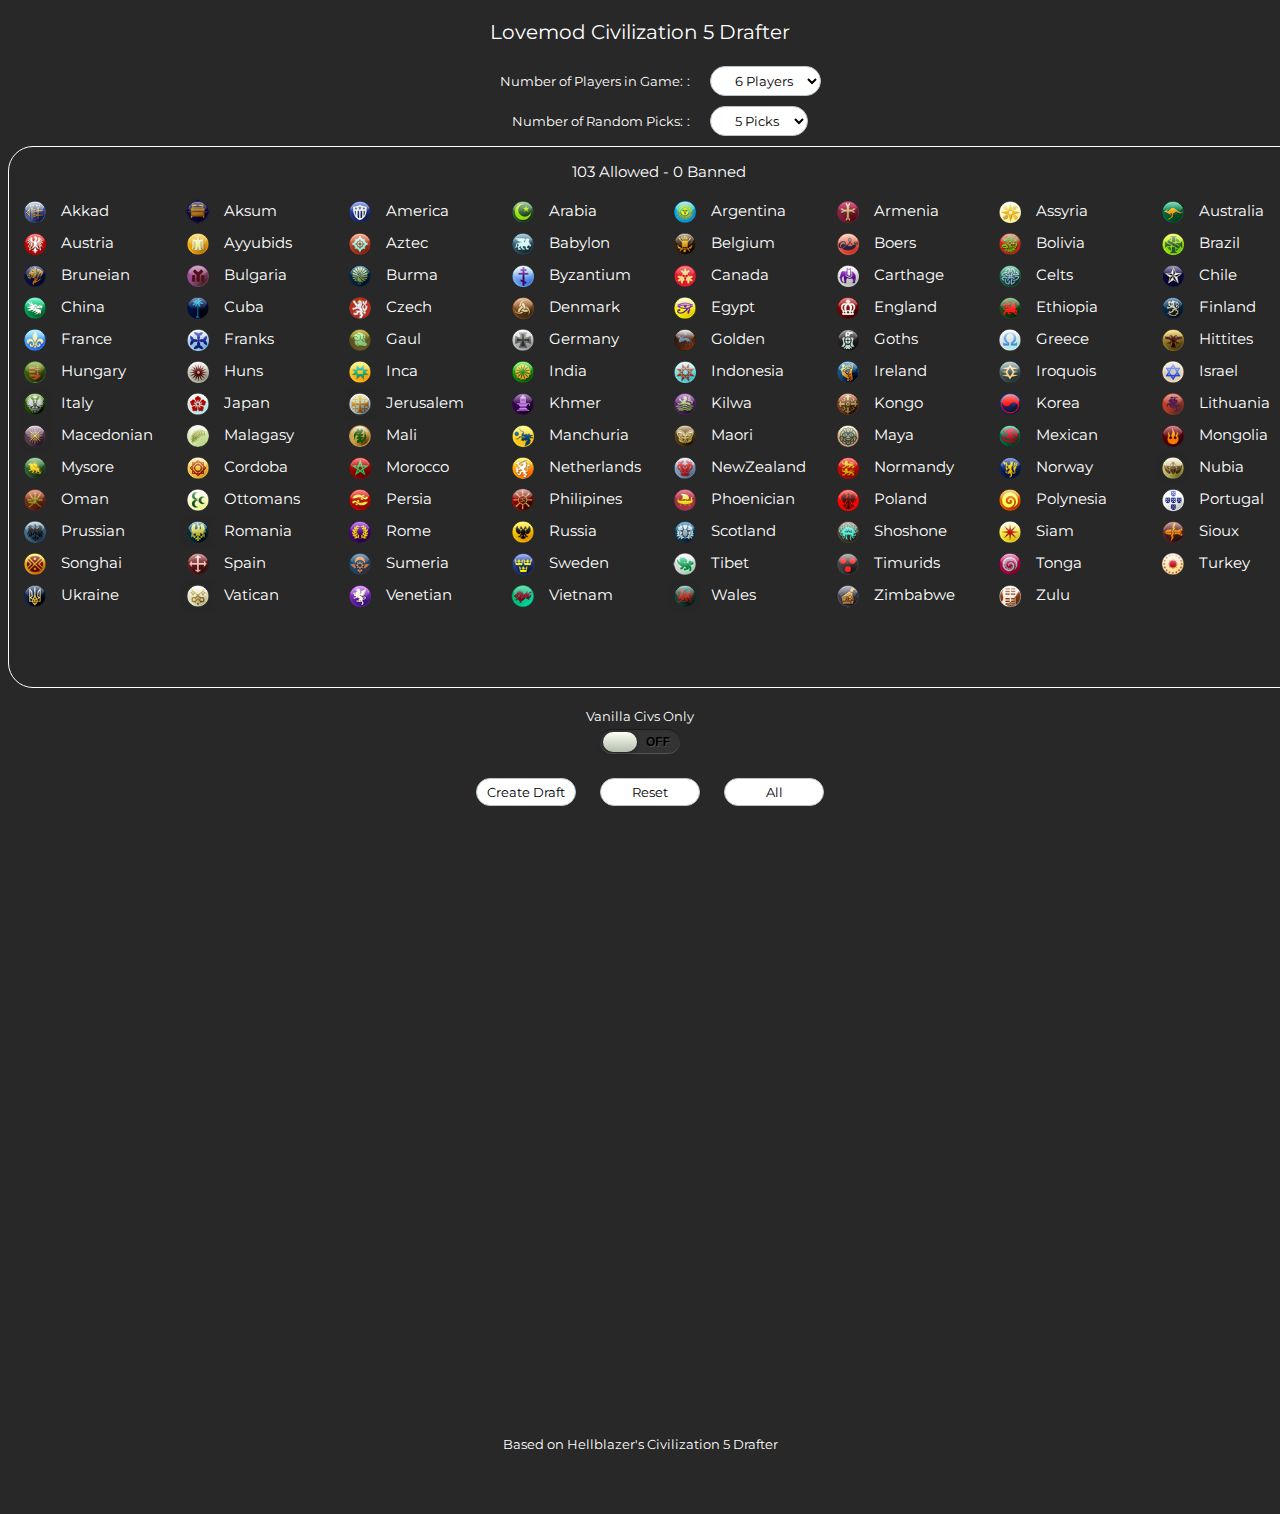
==== commit 4c23f463: "auto generation of grid with civilizations ccs warnings silencing" ====
--- a/index.htm
+++ b/index.htm
@@ -54,140 +54,9 @@
 			</div>
 			
 			<div id="civselections">
-				<p class="selectorheadline">103 Allowed - 0 Banned</p>
-				<table id="civilizations">
-					<tr>
-						<td class="Akkad"><img src="img/akkad.png" alt="">Akkad</td>
-						<td class="Aksum"><img src="img/aksum.png" alt="">Aksum</td>
-						<td class="America"><img src="img/america.png" alt="">America</td>
-						<td class="Arabia"><img src="img/arabia.png" alt="">Arabia</td>
-						<td class="Argentina"><img src="img/argentina.png" alt="">Argentina</td>						
-						<td class="Armenia"><img src="img/armenia.png" alt="">Armenia</td>
-						<td class="Assyria"><img src="img/assyria.png" alt="">Assyria</td>	
-						<td class="Australia"><img src="img/australia.png" alt="">Australia</td>
-					</tr>
-					<tr>		
-						<td class="Austria"><img src="img/austria.png" alt="">Austria</td>
-						<td class="Ayyubids"><img src="img/ayyubids.png" alt="">Ayyubids</td>
-						<td class="Aztec"><img src="img/aztec.png" alt="">Aztec</td>
-						<td class="Babylon"><img src="img/babylon.png" alt="">Babylon</td>
-						<td class="Belgium"><img src="img/belgium.png" alt="">Belgium</td>
-						<td class="Boers"><img src="img/boers.png" alt="">Boers</td>
-						<td class="Bolivia"><img src="img/bolivia.png" alt="">Bolivia</td>
-						<td class="Brazil"><img src="img/brazil.png" alt="">Brazil</td>
-						
-					</tr>
-					<tr>
-						<td class="Bruneian"><img src="img/bruneian.png" alt="">Brunei</td>
-						<td class="Bulgaria"><img src="img/bulgaria.png" alt="">Bulgaria</td>
-						<td class="Burma"><img src="img/burma.png" alt="">Burma</td>
-						<td class="Byzantium"><img src="img/byzantium.png" alt="">Byzantium</td>
-						<td class="Canada"><img src="img/canada.png" alt="">Canada</td>
-						<td class="Carthage"><img src="img/carthage.png" alt="">Carthage</td>
-						<td class="Celts"><img src="img/celts.png" alt="">Celts</td>
-						<td class="Chile"><img src="img/chile.png" alt="">Chile</td>	
-					</tr>
-					<tr>
-						<td class="China"><img src="img/china.png" alt="">China</td>
-						<td class="Cordoba"><img src="img/cordoba.png" alt="">Cordoba</td>
-						<td class="Cuba"><img src="img/cuba.png" alt="">Cuba</td>
-						<td class="Czech"><img src="img/czech.png" alt="">Czech</td>
-						<td class="Denmark"><img src="img/denmark.png" alt="">Denmark</td>
-						<td class="Egypt"><img src="img/egypt.png" alt="">Egypt</td>
-						<td class="England"><img src="img/england.png" alt="">England</td>
-						<td class="Ethiopia"><img src="img/ethiopia.png" alt="">Ethiopia</td>
-					</tr>
-					<tr>
-						<td class="Finland"><img src="img/finland.png" alt="">Finland</td>
-						<td class="France"><img src="img/france.png" alt="">France</td>
-						<td class="Franks"><img src="img/franks.png" alt="">Franks</td>
-						<td class="Germany"><img src="img/germany.png" alt="">Germany</td>
-						<td class="Golden"><img src="img/golden.png" alt="">Golden Horde</td>
-						<td class="Goths"><img src="img/goths.png" alt="">Goths</td>
-						<td class="Greece"><img src="img/greece.png" alt="">Greece</td>
-						<td class="Gaul"><img src="img/gaul.png" alt="">Gaul</td>
-					</tr>
-					<tr>
-						<td class="Hittites"><img src="img/hittites.png" alt="">Hittites</td>
-						<td class="Hungary"><img src="img/hungary.png" alt="">Hungary</td>
-						<td class="Huns"><img src="img/huns.png" alt="">Huns</td>
-						<td class="Inca"><img src="img/inca.png" alt="">Inca</td>
-						<td class="India"><img src="img/india.png" alt="">India</td>
-						<td class="Indonesia"><img src="img/indonesia.png" alt="">Indonesia</td>
-						<td class="Ireland"><img src="img/ireland.png" alt="">Ireland</td>
-						<td class="Iroquois"><img src="img/iroquois.png" alt="">Iroquois</td>
-						
-					</tr>
-					<tr>
-						<td class="Israel"><img src="img/israel.png" alt="">Israel</td>
-						<td class="Italy"><img src="img/italy.png" alt="">Italy</td>
-						<td class="Japan"><img src="img/japan.png" alt="">Japan</td>
-						<td class="Jerusalem"><img src="img/jerusalem.png" alt="">Jerusalem</td>
-						<td class="Khmer"><img src="img/khmer.png" alt="">Khmer</td>
-						<td class="Kilwa"><img src="img/kilwa.png" alt="">Kilwa</td>
-						<td class="Kongo"><img src="img/kongo.png" alt="">Kongo</td>
-						<td class="Korea"><img src="img/korea.png" alt="">Korea</td>
-					</tr>
-					<tr>
-						<td class="Lithuania"><img src="img/lithuania.png" alt="">Lithuania</td>
-						<td class="Macedonian"><img src="img/macedonian.png" alt="">Macedonia</td>
-						<td class="Malagasy"><img src="img/malagasy.png" alt="">Madagascar</td>
-						<td class="Mali"><img src="img/mali.png" alt="">Mali</td>
-						<td class="Manchuria"><img src="img/manchuria.png" alt="">Manchuria</td>
-						<td class="Maori"><img src="img/maori.png" alt="">Maori</td>
-						<td class="Maya"><img src="img/maya.png" alt="">Maya</td>
-						<td class="Mexican"><img src="img/mexican.png" alt="">Mexico</td>
-					</tr>
-					<tr>
-						<td class="Mongolia"><img src="img/mongolia.png" alt="">Mongolia</td>
-						<td class="Morocco"><img src="img/morocco.png" alt="">Morocco</td>
-						<td class="Mysore"><img src="img/mysore.png" alt="">Mysore</td>
-						<td class="Netherlands"><img src="img/netherlands.png" alt="">Netherlands</td>
-						<td class="NewZealand"><img src="img/newzealand.png" alt="">New Zealand</td>
-						<td class="Normandy"><img src="img/normandy.png" alt="">Normandy</td>
-						<td class="Norway"><img src="img/norway.png" alt="">Norway</td>
-						<td class="Nubia"><img src="img/nubia.png" alt="">Nubia</td>
-					</tr>
-					<tr>
-						<td class="Oman"><img src="img/oman.png" alt="">Oman</td>
-						<td class="Ottomans"><img src="img/ottomans.png" alt="">Ottomans</td>
-						<td class="Persia"><img src="img/persia.png" alt="">Persia</td>
-						<td class="Philipines"><img src="img/philipines.png" alt="">Philipines</td>
-						<td class="Phoenician"><img src="img/phoenician.png" alt="">Phoenician</td>
-						<td class="Poland"><img src="img/poland.png" alt="">Poland</td>
-						<td class="Polynesia"><img src="img/polynesia.png" alt="">Polynesia</td>
-						<td class="Portugal"><img src="img/portugal.png" alt="">Portugal</td>
-					</tr>
-					<tr>
-						<td class="Prussian"><img src="img/prussian.png" alt="">Prussia</td>
-						<td class="Romania"><img src="img/romania.png" alt="">Romania</td>
-						<td class="Rome"><img src="img/rome.png" alt="">Rome</td>
-						<td class="Russia"><img src="img/russia.png" alt="">Russia</td>
-						<td class="Scotland"><img src="img/scotland.png" alt="">Scotland</td>
-						<td class="Shoshone"><img src="img/shoshone.png" alt="">Shoshone</td>
-						<td class="Siam"><img src="img/siam.png" alt="">Siam</td>
-						<td class="Sioux"><img src="img/sioux.png" alt="">Sioux</td>
-					</tr>
-					<tr>
-						<td class="Songhai"><img src="img/songhai.png" alt="">Songhai</td>
-						<td class="Spain"><img src="img/spain.png" alt="">Spain</td>
-						<td class="Sumeria"><img src="img/sumeria.png" alt="">Sumeria</td>
-						<td class="Sweden"><img src="img/sweden.png" alt="">Sweden</td>
-						<td class="Tibet"><img src="img/tibet.png" alt="">Tibet</td>
-						<td class="Timurids"><img src="img/timurids.png" alt="">Timurids</td>
-						<td class="Tonga"><img src="img/tonga.png" alt="">Tonga</td>
-						<td class="Turkey"><img src="img/turkey.png" alt="">Turkey</td>
-					</tr>
-					<tr>
-						<td class="Ukraine"><img src="img/ukraine.png" alt="">Ukraine</td>
-						<td class="Vatican"><img src="img/vatican.png" alt="">Vatican</td>
-						<td class="Venetian"><img src="img/venetian.png" alt="">Venice</td>
-						<td class="Vietnam"><img src="img/vietnam.png" alt="">Vietnam</td>
-						<td class="Wales"><img src="img/wales.png" alt="">Wales</td>
-						<td class="Zimbabwe"><img src="img/zimbabwe.png" alt="">Zimbabwe</td>
-						<td class="Zulu"><img src="img/zulu.png" alt="">Zulu</td>
-					</tr>
-				</table>
+				<p class="selectorheadline">this shoud be set by updateBanned() function</p>
+				<div class="grid-container" id="civilizations">
+				</div>
 			</div>
 			<div id="nqonly">
 				<label>Vanilla Civs Only</label>
--- a/civ5drafter.css
+++ b/civ5drafter.css
@@ -20,7 +20,7 @@
 }
 
 .headline {
-	font-family: Montserrat;
+	font-family: Montserrat, serif;
 	font-size: 20px;
 	text-align: center;
 	color: #ffffff;
@@ -28,7 +28,7 @@
 
 ul li {
   	list-style: none;
-  	font-family: Montserrat;
+	font-family: Montserrat, serif;
 	font-size: 15px;
 	left: 100px;
 	color: #ffffff;
@@ -70,15 +70,19 @@
 #civselections {
 	border: 1px solid #ffffff;
 	border-radius: 25px;
-	margin: auto;
-	margin-top: 30px;
+	margin: 30px auto auto;
 	left: 50%;
 	width: 1300px;
 	height: 540px;
 }
 
+.grid-container {
+	display: grid;
+	grid-template-columns: repeat(auto-fit, 12.5%);
+}
+
 .selectorheadline {
-	font-family: Montserrat;
+	font-family: Montserrat, serif;
 	font-size: 15px;
 	text-align: center;
 	color: #ffffff;
@@ -87,14 +91,14 @@
 
 #civilizations {
 	width: 100%;
-	font-family: Montserrat;
+	font-family: Montserrat, serif;
 	font-size: 15px;
 	text-align: center;
 	color: #ffffff;
 	margin: 0 auto;
 }
 
-#civilizations td {
+#civilizations div {
 	text-align: left;
 	vertical-align:middle;
 	/*width: 50px;*/
@@ -113,7 +117,7 @@
 }
 
 #nqonly {
-	font-family: Montserrat;
+	font-family: Montserrat, serif;
 	font-size: 15px;
 	color: #ffffff;
 	margin: auto;
@@ -127,7 +131,7 @@
 }
 
 #credits {
-	font-family: Montserrat;
+	font-family: Montserrat, serif;
 	font-size: 15px;
 	color: #ffffff;
 	margin: auto;
@@ -164,7 +168,7 @@
 }
 
 .submitbutton {
-	font-family: Montserrat;
+	font-family: Montserrat, serif;
 	border-radius: 15px;
 	width: 100px;
 	margin-left: 20px;
@@ -172,14 +176,14 @@
 }
 
 .drafterdropbox {
-	font-family: Montserrat;
+	font-family: Montserrat, serif;
 	border-radius: 15px;
 	padding-left: 20px;
 	margin-left: 20px;
 }
 
 #results {
-	font-family: Montserrat;
+	font-family: Montserrat, serif;
 	margin: auto;
 	top: 815px;
 	left: 50%;
@@ -208,8 +212,7 @@
 }
 
 #copyresults {
-	margin: auto;
-	margin-top: 15px;
+	margin: 15px auto auto;
 	top: 770px;
 	left: 50%;
     width: 750px;
@@ -235,7 +238,7 @@
   margin: 5px auto;
   position: relative;
   border-radius: 50px;
-  box-shadow: inset 0px 1px 1px rgba(0, 0, 0, 0.5), 0px 1px 0px rgba(255, 255, 255, 0.2);
+  box-shadow: inset 0 1px 1px rgba(0, 0, 0, 0.5), 0 1px 0 rgba(255, 255, 255, 0.2);
 }
 .slideThree:after {
   content: 'OFF';
@@ -245,7 +248,7 @@
   z-index: 0;
   font: 12px/26px Arial, sans-serif;
   font-weight: bold;
-  text-shadow: 1px 1px 0px rgba(255, 255, 255, 0.15);
+  text-shadow: 1px 1px 0 rgba(255, 255, 255, 0.15);
 }
 .slideThree:before {
   content: 'ON';
@@ -269,7 +272,7 @@
   background: linear-gradient(to bottom, #fcfff4 0%, #dfe5d7 40%, #b3bead 100%);
   border-radius: 50px;
   transition: all 0.4s ease;
-  box-shadow: 0px 2px 5px 0px rgba(0, 0, 0, 0.3);
+  box-shadow: 0 2px 5px 0 rgba(0, 0, 0, 0.3);
 }
 .slideThree input[type=checkbox] {
   visibility: hidden;
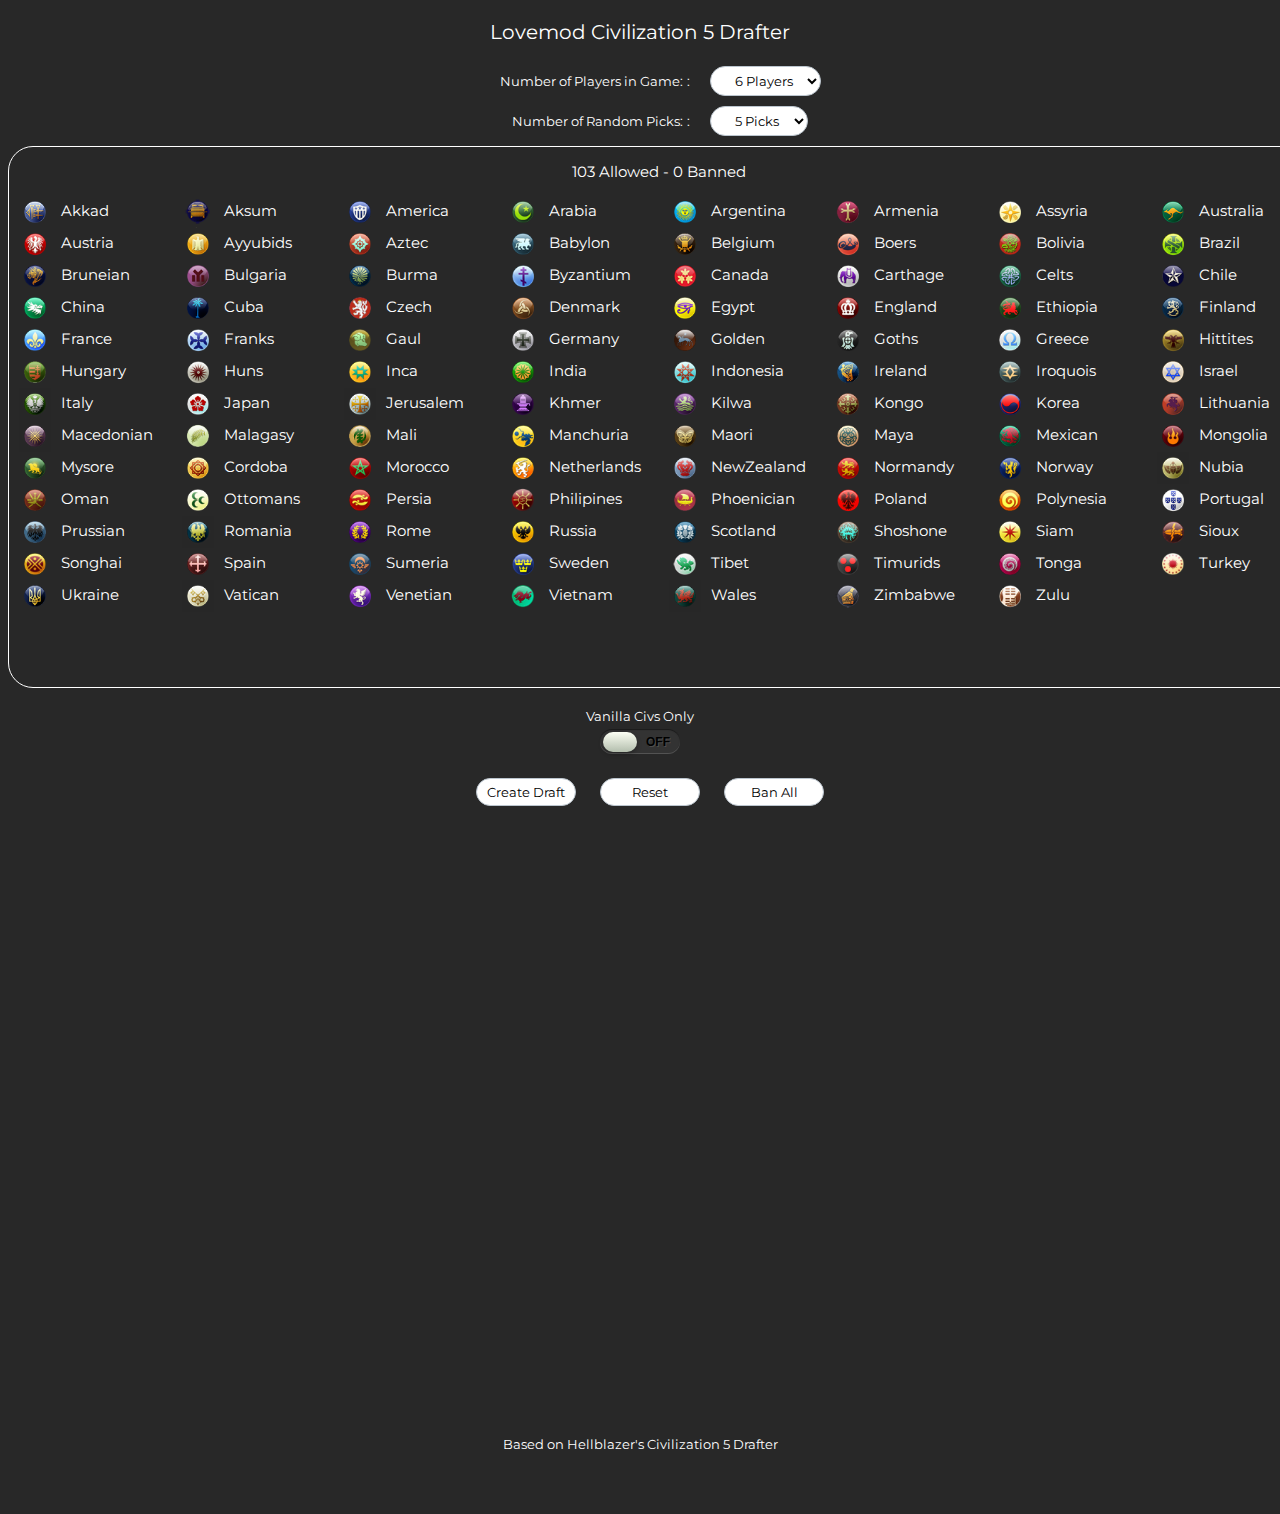
==== commit 14517873: "split to smaller functions v1" ====
--- a/index.htm
+++ b/index.htm
@@ -69,7 +69,7 @@
 			<div id="buttons">
 				<input class="submitbutton" name="create" id="create" type="button" value="Create Draft" />
 				<input class="submitbutton" name="reset" id="reset" type="button" value="Reset" />
-				<input class="submitbutton" name="all" id="all" type="button" value="All" />
+				<input class="submitbutton" name="all" id="all" type="button" value="Ban All" />
 			</div>
 		</form>
 		
